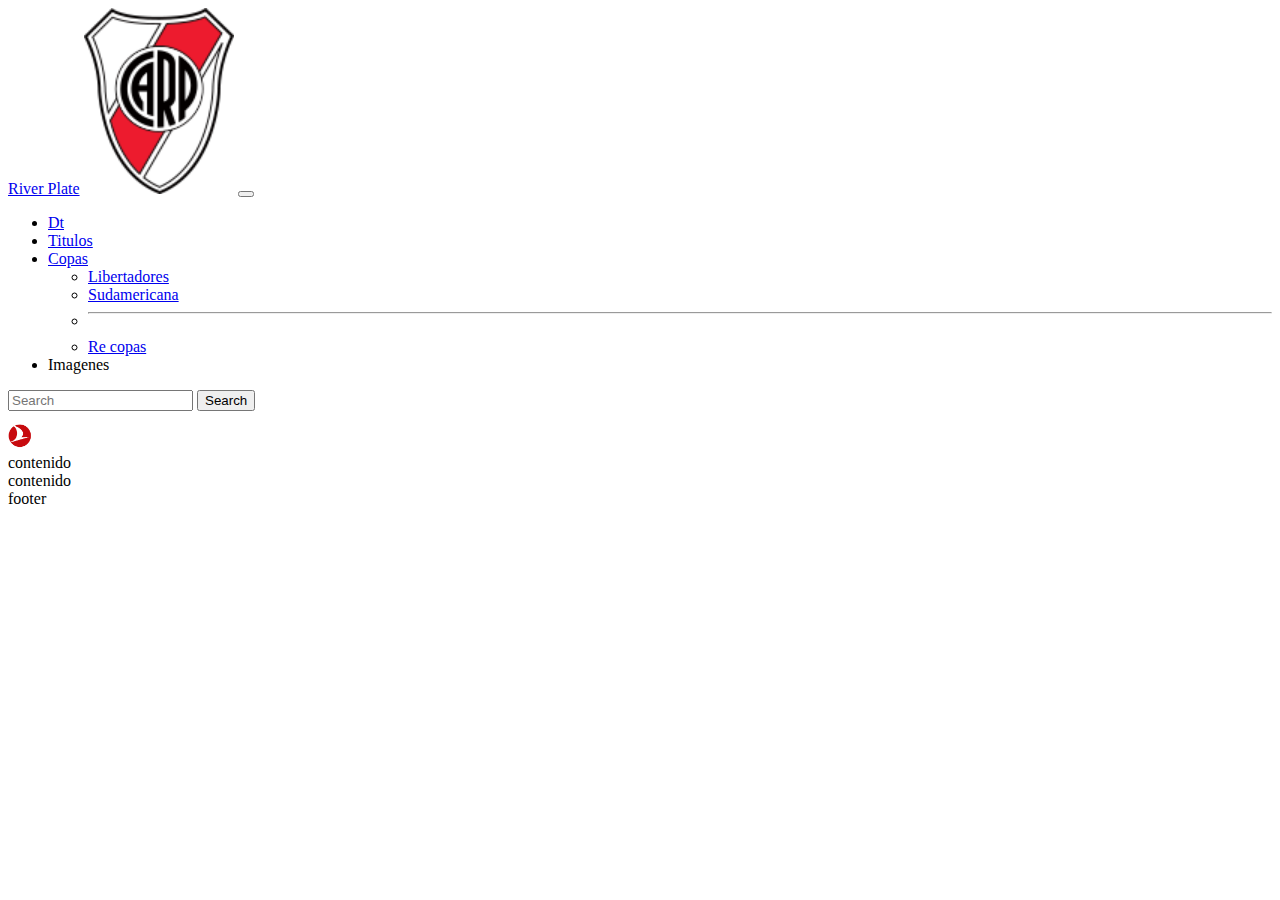
==== pagina/index.html @ d4b796d0 "pagina" ====
<!DOCTYPE html>
<html lang="en">
<head>
    <meta charset="UTF-8">
    <meta http-equiv="X-UA-Compatible" content="IE=edge">
    <meta name="viewport" content="width=device-width, initial-scale=1.0">
    <link href="https://cdn.jsdelivr.net/npm/bootstrap@5.1.3/dist/css/bootstrap.min.css" rel="stylesheet" integrity="sha384-1BmE4kWBq78iYhFldvKuhfTAU6auU8tT94WrHftjDbrCEXSU1oBoqyl2QvZ6jIW3" crossorigin="anonymous">
    <title>pagina</title>
    <link href="style.css" rel="stylesheet"> 

</head>
<body>
    <div class="contaner-fluid">
        <div class="row">
          <div class="col-md-10">
            <nav class="navbar navbar-expand-lg navbar-light bg-light">
                <div class="container-fluid">
                  <a class="navbar-brand" href="#">River Plate</a>
                  <img src="imagenes/river.png" class="imagenes">
                  <button class="navbar-toggler" type="button" data-bs-toggle="collapse" data-bs-target="#navbarSupportedContent" aria-controls="navbarSupportedContent" aria-expanded="false" aria-label="Toggle navigation">
                    <span class="navbar-toggler-icon"></span>
                  </button>
                  <div class="collapse navbar-collapse" id="navbarSupportedContent">
                    <ul class="navbar-nav me-auto mb-2 mb-lg-0">
                      <li class="nav-item">
                        <a class="nav-link active" aria-current="page" href="#">Dt</a>
                      </li>
                      <li class="nav-item">
                        <a class="nav-link" href="#">Titulos</a>
                      </li>
                      <li class="nav-item dropdown">
                        <a class="nav-link dropdown-toggle" href="#" id="navbarDropdown" role="button" data-bs-toggle="dropdown" aria-expanded="false">
                          Copas
                        </a>
                        <ul class="dropdown-menu" aria-labelledby="navbarDropdown">
                          <li><a class="dropdown-item" href="#">Libertadores</a></li>
                          <li><a class="dropdown-item" href="#">Sudamericana</a></li>
                          <li><hr class="dropdown-divider"></li>
                          <li><a class="dropdown-item" href="#">Re copas</a></li>
                        </ul>
                      </li>
                      <li class="nav-item">
                        <a class="nav-link disabled">Imagenes</a>
                      </li>
                    </ul>
                    <form class="d-flex">
                      <input class="form-control me-2" type="search" placeholder="Search" aria-label="Search">
                      <button class="btn btn-outline-success" type="submit">Search</button>
                    </form>
                  </div>
                </div>
              </nav>
          </div>
          <div class="col-md-2">
             <img src="imagenes/turkishairlines.png" class="imagenes">
             <img src="imagenes/assistacard.png" class="imagenes">
          </div>
    
        </div>
        <div class="row">
          <div class="col-md-4">
              
          </div>

          <div class="col-md-8">contenido</div>
          <div class="container">
            <div class="row">
              <div class="col">contenido</div>
            </div>
            <div class="row">
              <div class="col">
                footer
              </div>
            </div>
          </div>
        </div>
      </div>
    
    
</body>
</html>
---- pagina/style.css ----
.imagenes{
    margin: 0 auto;
    width: 150px;
}
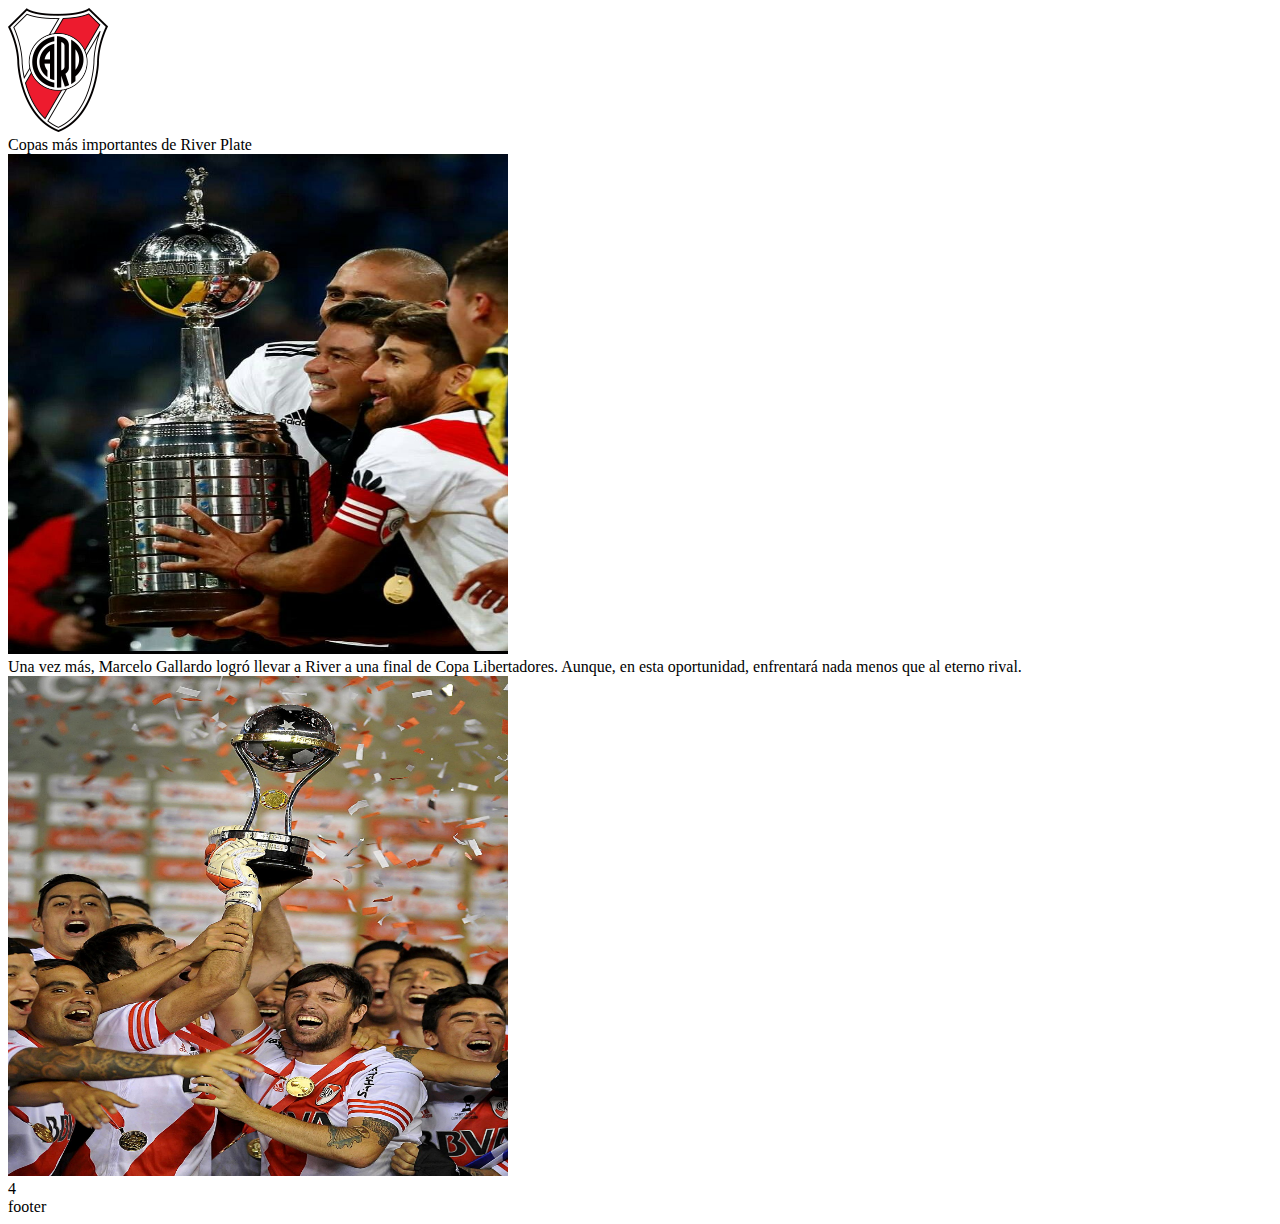
==== commit 6ad28604: "pagina" ====
--- a/pagina/index.html
+++ b/pagina/index.html
@@ -1,81 +1,64 @@
 <!DOCTYPE html>
 <html lang="en">
+
 <head>
-    <meta charset="UTF-8">
-    <meta http-equiv="X-UA-Compatible" content="IE=edge">
-    <meta name="viewport" content="width=device-width, initial-scale=1.0">
-    <link href="https://cdn.jsdelivr.net/npm/bootstrap@5.1.3/dist/css/bootstrap.min.css" rel="stylesheet" integrity="sha384-1BmE4kWBq78iYhFldvKuhfTAU6auU8tT94WrHftjDbrCEXSU1oBoqyl2QvZ6jIW3" crossorigin="anonymous">
-    <title>pagina</title>
-    <link href="style.css" rel="stylesheet"> 
+  <html lang="en">
 
+  <head>
+    <!-- Required meta tags -->
+    <meta charset="utf-8">
+    <meta name="viewport" content="width=device-width, initial-scale=1">
+
+    <!-- Bootstrap CSS -->
+    <link href="https://cdn.jsdelivr.net/npm/bootstrap@5.1.3/dist/css/bootstrap.min.css" rel="stylesheet"
+      integrity="sha384-1BmE4kWBq78iYhFldvKuhfTAU6auU8tT94WrHftjDbrCEXSU1oBoqyl2QvZ6jIW3" crossorigin="anonymous">
+
+    <title>Hello, world!</title>
+  </head>
+  <link href="style.css" rel="stylesheet">
+  <title>Document</title>
 </head>
+
 <body>
-    <div class="contaner-fluid">
-        <div class="row">
-          <div class="col-md-10">
-            <nav class="navbar navbar-expand-lg navbar-light bg-light">
-                <div class="container-fluid">
-                  <a class="navbar-brand" href="#">River Plate</a>
-                  <img src="imagenes/river.png" class="imagenes">
-                  <button class="navbar-toggler" type="button" data-bs-toggle="collapse" data-bs-target="#navbarSupportedContent" aria-controls="navbarSupportedContent" aria-expanded="false" aria-label="Toggle navigation">
-                    <span class="navbar-toggler-icon"></span>
-                  </button>
-                  <div class="collapse navbar-collapse" id="navbarSupportedContent">
-                    <ul class="navbar-nav me-auto mb-2 mb-lg-0">
-                      <li class="nav-item">
-                        <a class="nav-link active" aria-current="page" href="#">Dt</a>
-                      </li>
-                      <li class="nav-item">
-                        <a class="nav-link" href="#">Titulos</a>
-                      </li>
-                      <li class="nav-item dropdown">
-                        <a class="nav-link dropdown-toggle" href="#" id="navbarDropdown" role="button" data-bs-toggle="dropdown" aria-expanded="false">
-                          Copas
-                        </a>
-                        <ul class="dropdown-menu" aria-labelledby="navbarDropdown">
-                          <li><a class="dropdown-item" href="#">Libertadores</a></li>
-                          <li><a class="dropdown-item" href="#">Sudamericana</a></li>
-                          <li><hr class="dropdown-divider"></li>
-                          <li><a class="dropdown-item" href="#">Re copas</a></li>
-                        </ul>
-                      </li>
-                      <li class="nav-item">
-                        <a class="nav-link disabled">Imagenes</a>
-                      </li>
-                    </ul>
-                    <form class="d-flex">
-                      <input class="form-control me-2" type="search" placeholder="Search" aria-label="Search">
-                      <button class="btn btn-outline-success" type="submit">Search</button>
-                    </form>
-                  </div>
-                </div>
-              </nav>
+  <div class="contaner-fluid">
+
+    <div class="row">
+      <div class="col">
+        <nav class="navbar navbar-light bg-light">
+          <div class="container-fluid">
+            <a class="navbar-brand" href="#"> <img src="imagenes/river.png"></a>
           </div>
-          <div class="col-md-2">
-             <img src="imagenes/turkishairlines.png" class="imagenes">
-             <img src="imagenes/assistacard.png" class="imagenes">
+        </nav>
+
+        <!-- As a heading -->
+        <nav class="navbar navbar-light bg-light">
+          <div class="container-fluid">
+            <span class="navbar-brand mb-0 h1">Copas más importantes de River Plate</span>
           </div>
-    
+        </nav>
+      </div>
+    </div>
+    <div class="container">
+      <div class="row">
+        <div class="col-md-8">
+          <img src="imagenes/libertadores.jpg" class="imagen">
         </div>
-        <div class="row">
-          <div class="col-md-4">
-              
-          </div>
+        <div class="col-md-4">Una vez más, Marcelo Gallardo logró llevar a River a una final de Copa Libertadores.
+          Aunque, en esta oportunidad, enfrentará nada menos que al eterno rival.</div>
+        <div class="col-md-6">
+          <img src="imagenes/sudamericana.jpg" class="imagen">
+        </div>
+        <div class="col-md-6">4</div>
+      </div>
 
-          <div class="col-md-8">contenido</div>
-          <div class="container">
-            <div class="row">
-              <div class="col">contenido</div>
-            </div>
-            <div class="row">
-              <div class="col">
-                footer
-              </div>
-            </div>
-          </div>
-        </div>
+
+    </div>
+    <div class="row">
+      <div class="col">
+        footer
       </div>
-    
-    
+    </div>
+  </div>
 </body>
+
 </html>--- a/pagina/style.css
+++ b/pagina/style.css
@@ -1,4 +1,4 @@
-.imagenes{
-    margin: 0 auto;
-    width: 150px;
-}+.imagen{
+    height: 500px;
+    width: 500px;
+}
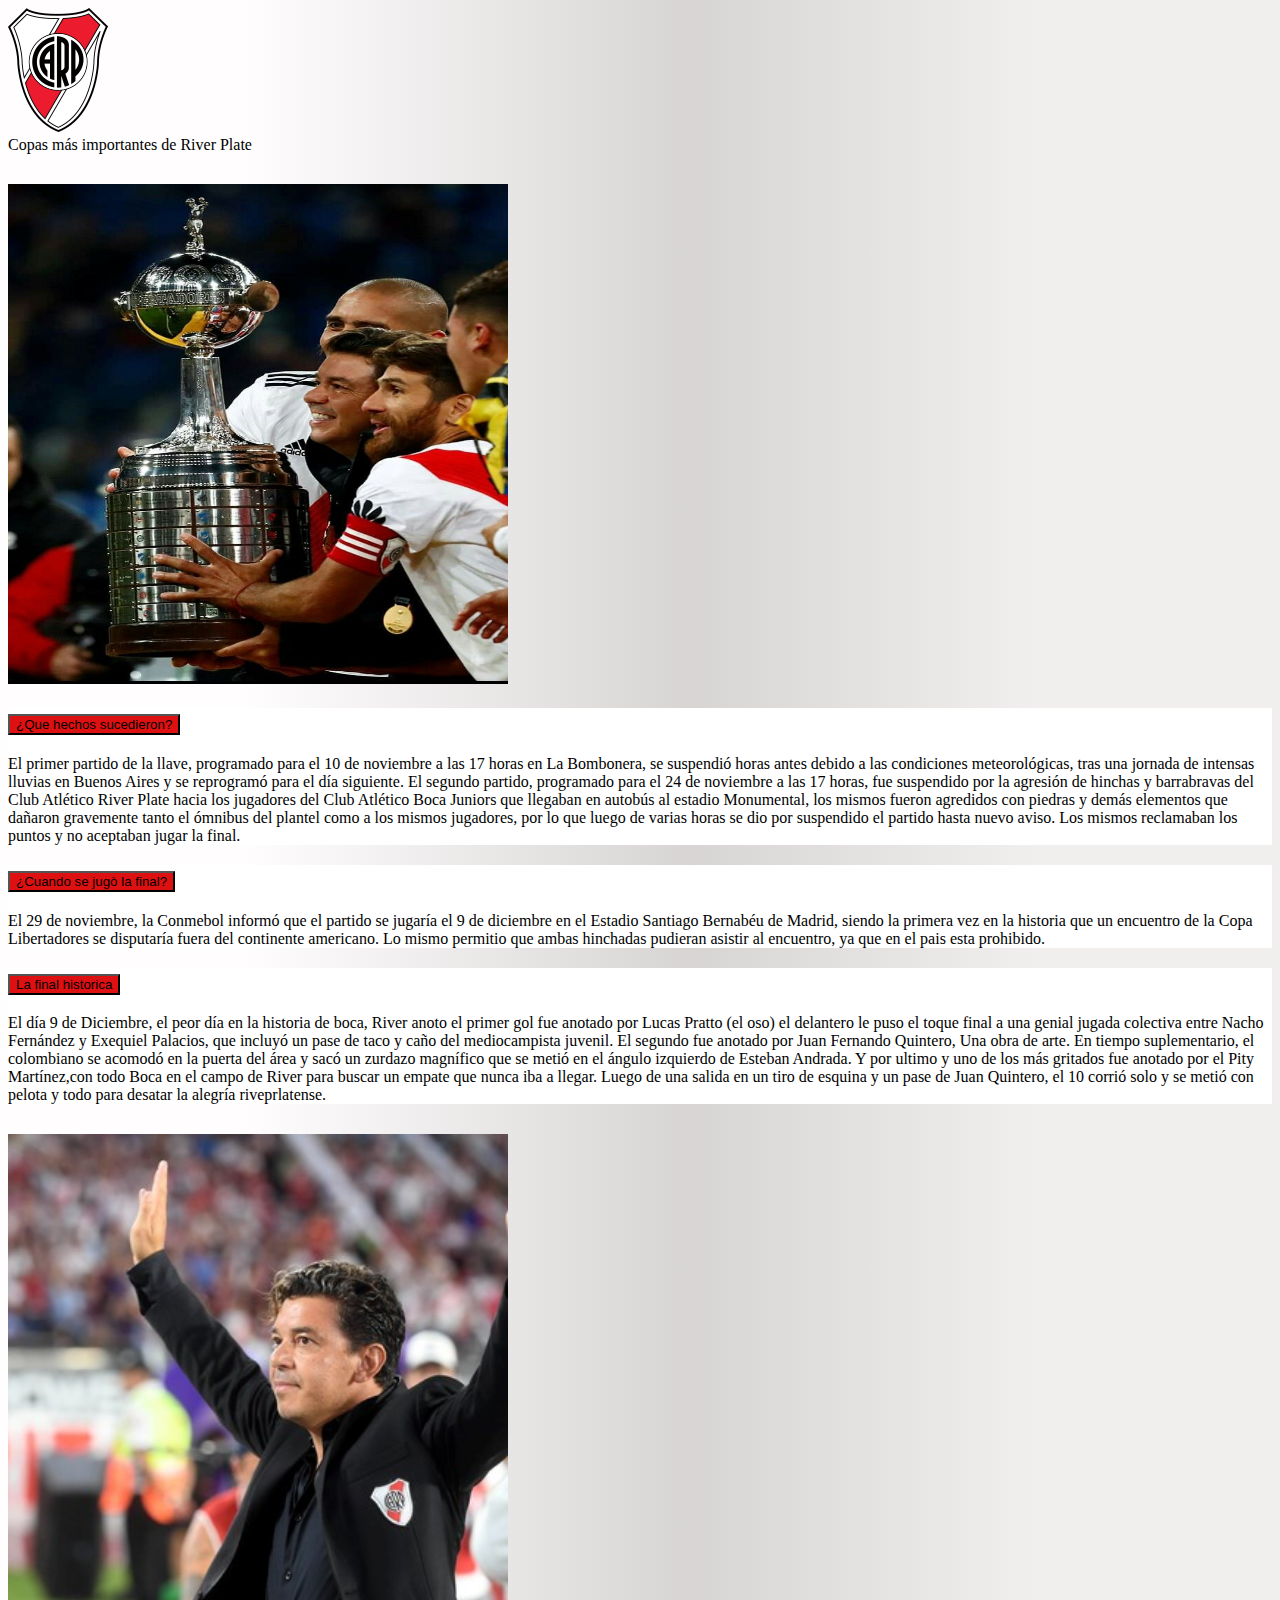
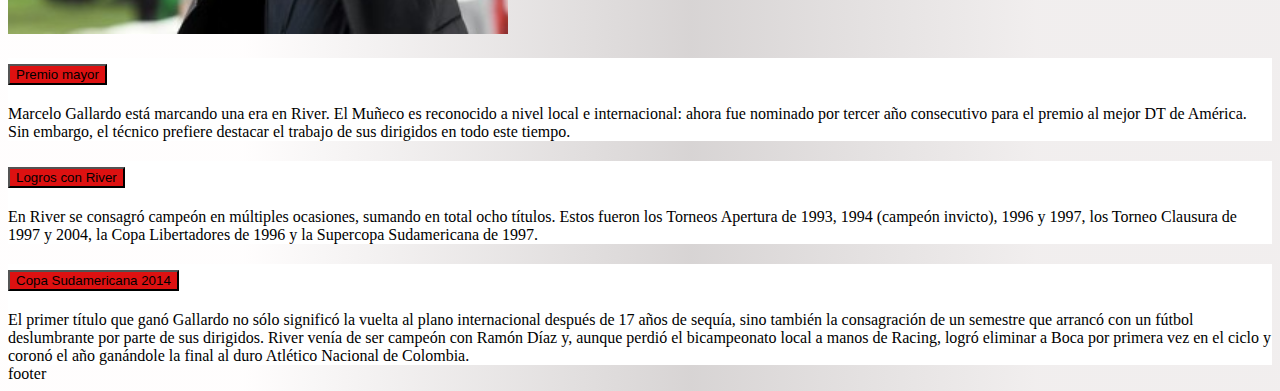
==== commit abaeeccc: "pagina" ====
--- a/pagina/index.html
+++ b/pagina/index.html
@@ -24,14 +24,14 @@
 
     <div class="row">
       <div class="col">
-        <nav class="navbar navbar-light bg-light">
+        <nav class="navbar">
           <div class="container-fluid">
             <a class="navbar-brand" href="#"> <img src="imagenes/river.png"></a>
           </div>
         </nav>
 
         <!-- As a heading -->
-        <nav class="navbar navbar-light bg-light">
+        <nav class="titulo">
           <div class="container-fluid">
             <span class="navbar-brand mb-0 h1">Copas más importantes de River Plate</span>
           </div>
@@ -40,15 +40,133 @@
     </div>
     <div class="container">
       <div class="row">
-        <div class="col-md-8">
+        <div class="col-md-6">
           <img src="imagenes/libertadores.jpg" class="imagen">
         </div>
-        <div class="col-md-4">Una vez más, Marcelo Gallardo logró llevar a River a una final de Copa Libertadores.
-          Aunque, en esta oportunidad, enfrentará nada menos que al eterno rival.</div>
         <div class="col-md-6">
-          <img src="imagenes/sudamericana.jpg" class="imagen">
+          <div class="accordion accordion-flush" id="accordionFlushExample">
+            <div class="accordion-item">
+              <h2 class="accordion-header" id="flush-headingchoco">
+                <button class="accordion-button collapsed" type="button" data-bs-toggle="collapse"
+                  data-bs-target="#flush-collapseF" aria-expanded="false" aria-controls="flush-collapseF">
+                  ¿Que hechos sucedieron?
+                </button>
+              </h2>
+              <div id="flush-collapseF" class="accordion-collapse collapse" aria-labelledby="flush-headingchoco"
+                data-bs-parent="#accordionFlushExample">
+                <div class="accordion-body"> El primer partido de la llave,
+                  programado para el 10 de noviembre a las 17 horas en La Bombonera, se suspendió horas antes debido a
+                  las
+                  condiciones meteorológicas, tras una jornada de intensas lluvias en Buenos Aires y se reprogramó para
+                  el día
+                  siguiente.
+
+                  El segundo partido, programado para el 24 de noviembre a las 17 horas, fue suspendido por la agresión
+                  de
+                  hinchas y barrabravas del Club Atlético River Plate hacia los jugadores del Club Atlético Boca Juniors
+                  que
+                  llegaban en autobús al estadio Monumental, los mismos fueron agredidos con piedras y demás elementos
+                  que
+                  dañaron gravemente tanto el ómnibus del plantel como a los mismos jugadores, por lo que luego de
+                  varias horas
+                  se dio por suspendido el partido hasta nuevo aviso. Los mismos reclamaban los puntos y no aceptaban
+                  jugar la
+                  final.</div>
+              </div>
+            </div>
+            <div class="accordion-item">
+              <h2 class="accordion-header" id="flush-headingpasta">
+                <button class="accordion-button collapsed" type="button" data-bs-toggle="collapse"
+                  data-bs-target="#flush-collapsepasta" aria-expanded="false" aria-controls="flush-collapsepasta">
+                  ¿Cuando se jugò la final?
+                </button>
+              </h2>
+              <div id="flush-collapsepasta" class="accordion-collapse collapse" aria-labelledby="flush-headingTwo"
+                data-bs-parent="#accordionFlushExample">
+                <div class="accordion-body">El 29 de noviembre, la Conmebol informó que el partido se
+                  jugaría el 9 de diciembre en el Estadio Santiago Bernabéu de Madrid, siendo la primera vez en la
+                  historia que
+                  un encuentro de la Copa Libertadores se disputaría fuera del continente americano. Lo mismo permitio
+                  que ambas hinchadas pudieran asistir al encuentro, ya que en el pais esta prohibido.</div>
+              </div>
+            </div>
+            <div class="accordion-item">
+              <h2 class="accordion-header" id="flush-headingfideos">
+                <button class="accordion-button collapsed" type="button" data-bs-toggle="collapse"
+                  data-bs-target="#flush-collapsemila" aria-expanded="false" aria-controls="flush-collapsemila">
+                  La final historica
+                </button>
+              </h2>
+              <div id="flush-collapsemila" class="accordion-collapse collapse" aria-labelledby="flush-headingfideos"
+                data-bs-parent="#accordionFlushExample">
+                <div class="accordion-body"> El día 9 de Diciembre, el peor día en la historia de boca, River anoto el
+                  primer gol fue anotado por Lucas Pratto (el oso) el delantero le puso el toque final a una genial
+                  jugada colectiva entre Nacho Fernández y Exequiel Palacios, que incluyó un pase de taco y caño del
+                  mediocampista juvenil.
+                  El segundo fue anotado por Juan Fernando Quintero, Una obra de arte. En tiempo suplementario, el
+                  colombiano se acomodó en la puerta del área y sacó un zurdazo magnífico que se metió en el ángulo
+                  izquierdo de Esteban Andrada.
+                  Y por ultimo y uno de los más gritados fue anotado por el Pity Martínez,con todo Boca en el campo de
+                  River para buscar un empate que nunca iba a llegar. Luego de una salida en un tiro de esquina y un
+                  pase de Juan Quintero, el 10 corrió solo y se metió con pelota y todo para desatar la alegría
+                  riveprlatense. </div>
+              </div>
+            </div>
+          </div>
         </div>
-        <div class="col-md-6">4</div>
+        <div class="col-md-6">
+          <img src="imagenes/gallardoo.jpg" class="imagen">
+        </div>
+        <div class="col-md-6">
+          <div class="accordion accordion-flush" id="accordionFlushExample">
+            <div class="accordion-item">
+              <h2 class="accordion-header" id="flush-headingOne">
+                <button class="accordion-button collapsed" type="button" data-bs-toggle="collapse"
+                  data-bs-target="#flush-collapseOne" aria-expanded="false" aria-controls="flush-collapseOne">
+                  Premio mayor
+                </button>
+              </h2>
+              <div id="flush-collapseOne" class="accordion-collapse collapse" aria-labelledby="flush-headingOne"
+                data-bs-parent="#accordionFlushExample">
+                <div class="accordion-body"> Marcelo Gallardo está marcando una era en River. El Muñeco es reconocido a
+                  nivel local e internacional: ahora fue nominado por tercer año consecutivo para el premio al mejor DT
+                  de América. Sin embargo, el técnico prefiere destacar el trabajo de sus dirigidos en todo este tiempo.
+                </div>
+              </div>
+            </div>
+            <div class="accordion-item">
+              <h2 class="accordion-header" id="flush-headingTwo">
+                <button class="accordion-button collapsed" type="button" data-bs-toggle="collapse"
+                  data-bs-target="#flush-collapseTwo" aria-expanded="false" aria-controls="flush-collapseTwo">
+                  Logros con River
+                </button>
+              </h2>
+              <div id="flush-collapseTwo" class="accordion-collapse collapse" aria-labelledby="flush-headingTwo"
+                data-bs-parent="#accordionFlushExample">
+                <div class="accordion-body">En River se consagró campeón en múltiples ocasiones, sumando en total ocho
+                  títulos. Estos fueron los Torneos Apertura de 1993, 1994 (campeón invicto), 1996 y 1997, los Torneo
+                  Clausura de 1997 y 2004, la Copa Libertadores de 1996 y la Supercopa Sudamericana de 1997.</div>
+              </div>
+            </div>
+            <div class="accordion-item">
+              <h2 class="accordion-header" id="flush-headingThree">
+                <button class="accordion-button collapsed" type="button" data-bs-toggle="collapse"
+                  data-bs-target="#flush-collapseThree" aria-expanded="false" aria-controls="flush-collapseThree">
+                  Copa Sudamericana 2014
+                </button>
+              </h2>
+              <div id="flush-collapseThree" class="accordion-collapse collapse" aria-labelledby="flush-headingThree"
+                data-bs-parent="#accordionFlushExample">
+                <div class="accordion-body"> El primer título que ganó Gallardo no sólo significó la vuelta al plano
+                  internacional después de 17 años de sequía, sino también la consagración de un semestre que arrancó
+                  con un fútbol deslumbrante por parte de sus dirigidos. River venía de ser campeón con Ramón Díaz y,
+                  aunque perdió el bicampeonato local a manos de Racing, logró eliminar a Boca por primera vez en el
+                  ciclo y coronó el año ganándole la final al duro Atlético Nacional de Colombia.
+                </div>
+              </div>
+            </div>
+          </div>
+        </div>
       </div>
 
 
@@ -59,6 +177,10 @@
       </div>
     </div>
   </div>
+  <script src="https://cdn.jsdelivr.net/npm/bootstrap@5.1.3/dist/js/bootstrap.bundle.min.js"
+    integrity="sha384-ka7Sk0Gln4gmtz2MlQnikT1wXgYsOg+OMhuP+IlRH9sENBO0LRn5q+8nbTov4+1p"
+    crossorigin="anonymous"></script>
+
 </body>
 
 </html>--- a/pagina/style.css
+++ b/pagina/style.css
@@ -1,4 +1,20 @@
 .imagen{
     height: 500px;
     width: 500px;
+    margin-top: 30px;
 }
+body{
+    background: linear-gradient(90deg, rgba(255,253,253,0.7805322812718838) 19%, rgba(196,191,191,0.6712885837928921) 54%, rgba(215,207,207,0.3491597322522759) 81%);
+}
+.accordion-item{
+    background-color: rgb(255, 255, 255);
+}
+.accordion-button{
+    background-color: rgb(221, 17, 17);
+  
+}
+.navbar{
+    background-image: url(https://www.expedientepolitico.com.ar/wp-content/uploads/2019/12/river.jpg);
+    background-repeat: no-repeat;
+    background-size: cover;
+}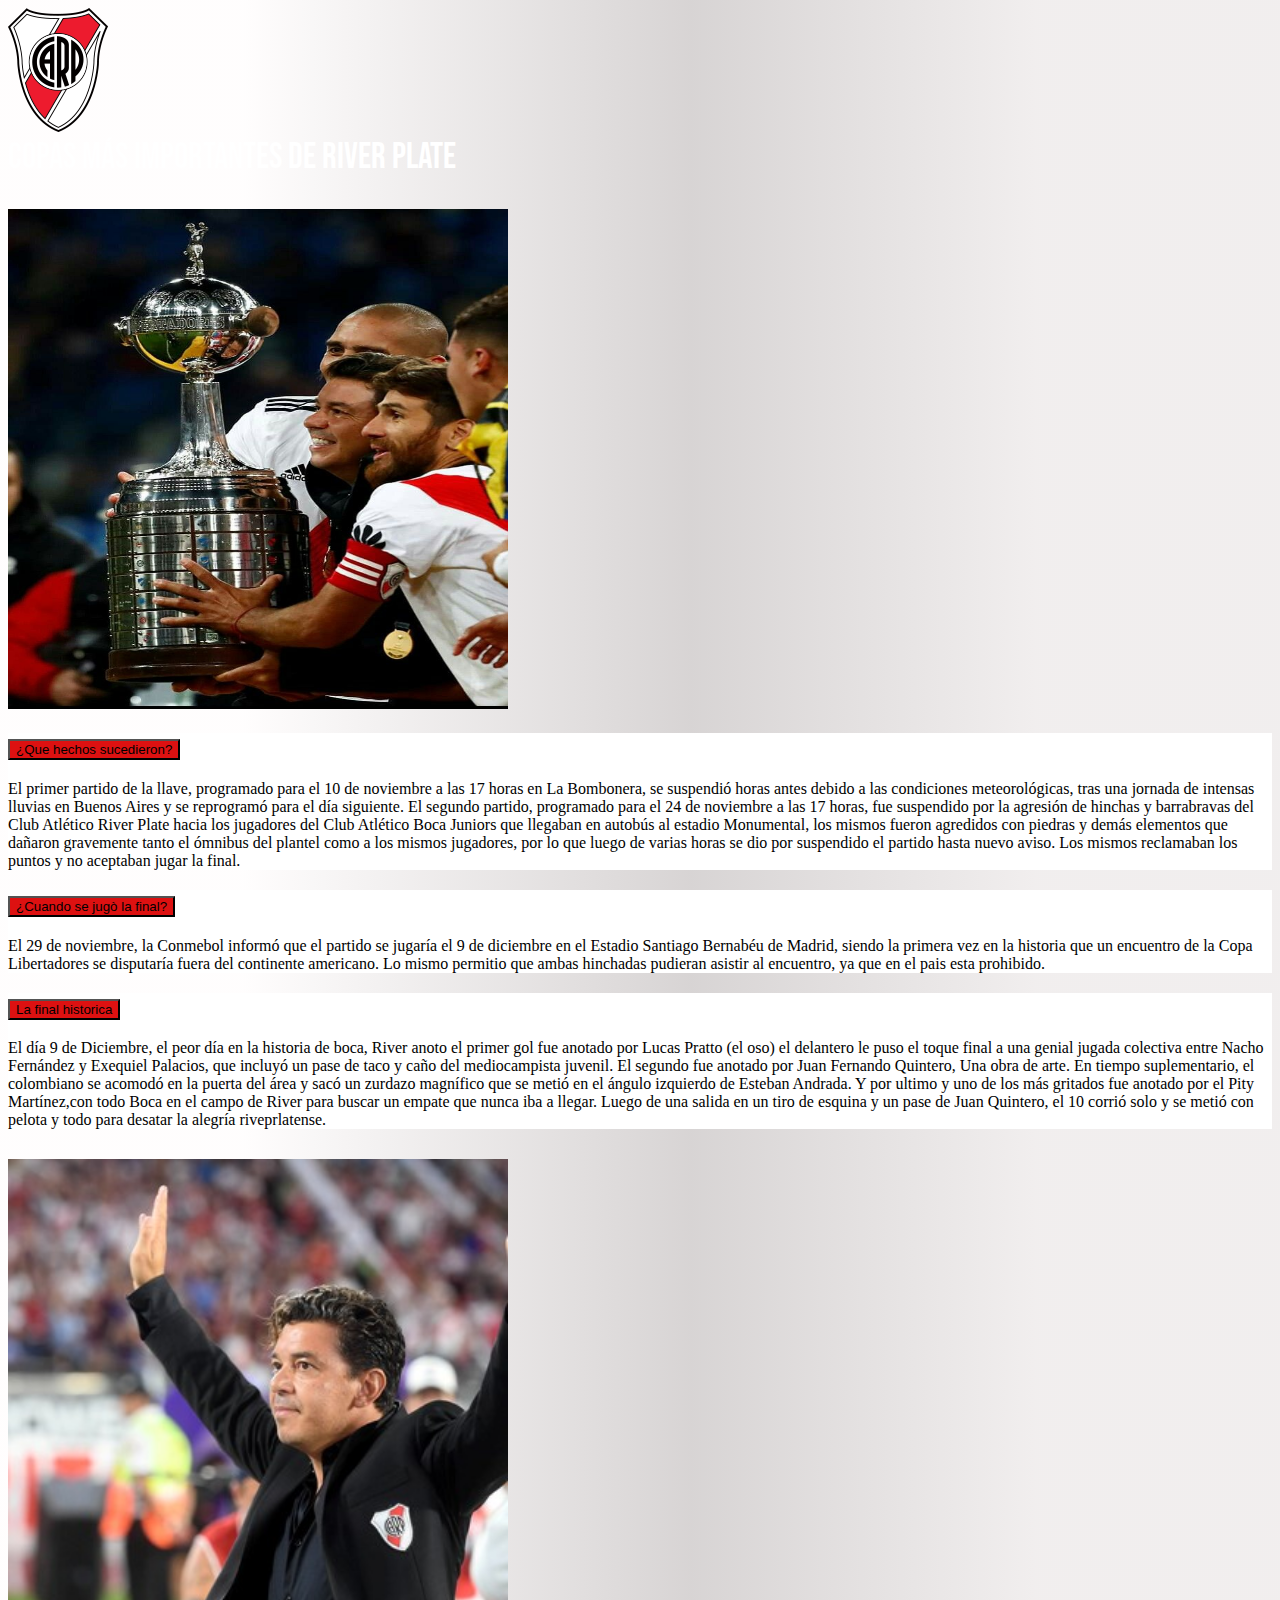
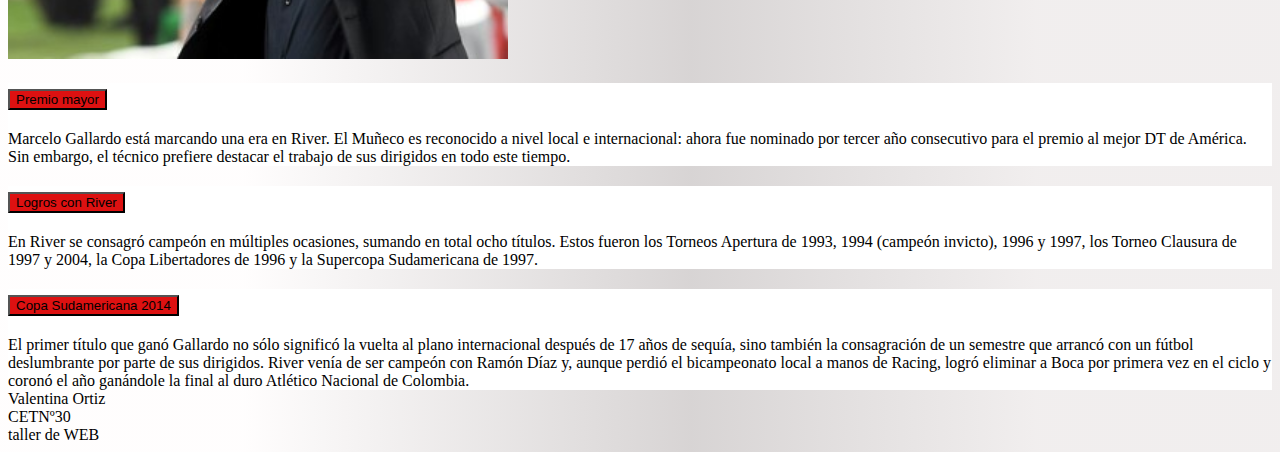
==== commit 1aa223ba: "pagina" ====
--- a/pagina/index.html
+++ b/pagina/index.html
@@ -1,5 +1,8 @@
 <!DOCTYPE html>
 <html lang="en">
+   <style>
+    @import url('https://fonts.googleapis.com/css2?family=Bebas+Neue&display=swap');
+  </style> 
 
 <head>
   <html lang="en">
@@ -27,15 +30,12 @@
         <nav class="navbar">
           <div class="container-fluid">
             <a class="navbar-brand" href="#"> <img src="imagenes/river.png"></a>
+            <div class= "titulo">Copas más importantes de River Plate</div>
           </div>
         </nav>
 
-        <!-- As a heading -->
-        <nav class="titulo">
-          <div class="container-fluid">
-            <span class="navbar-brand mb-0 h1">Copas más importantes de River Plate</span>
-          </div>
-        </nav>
+        
+        
       </div>
     </div>
     <div class="container">
@@ -173,13 +173,19 @@
     </div>
     <div class="row">
       <div class="col">
-        footer
+        <footer>
+          <li>Valentina Ortiz</li>
+          <li>CETNº30</li>
+          <li>taller de WEB</li>
+        </footer>
       </div>
     </div>
   </div>
   <script src="https://cdn.jsdelivr.net/npm/bootstrap@5.1.3/dist/js/bootstrap.bundle.min.js"
     integrity="sha384-ka7Sk0Gln4gmtz2MlQnikT1wXgYsOg+OMhuP+IlRH9sENBO0LRn5q+8nbTov4+1p"
     crossorigin="anonymous"></script>
+    
+    
 
 </body>
 
--- a/pagina/style.css
+++ b/pagina/style.css
@@ -17,4 +17,9 @@
     background-image: url(https://www.expedientepolitico.com.ar/wp-content/uploads/2019/12/river.jpg);
     background-repeat: no-repeat;
     background-size: cover;
+}
+.titulo{
+    font-size: 36px;
+    font-family:  'Bebas Neue', cursive;
+    color: rgb(255, 255, 255);
 }